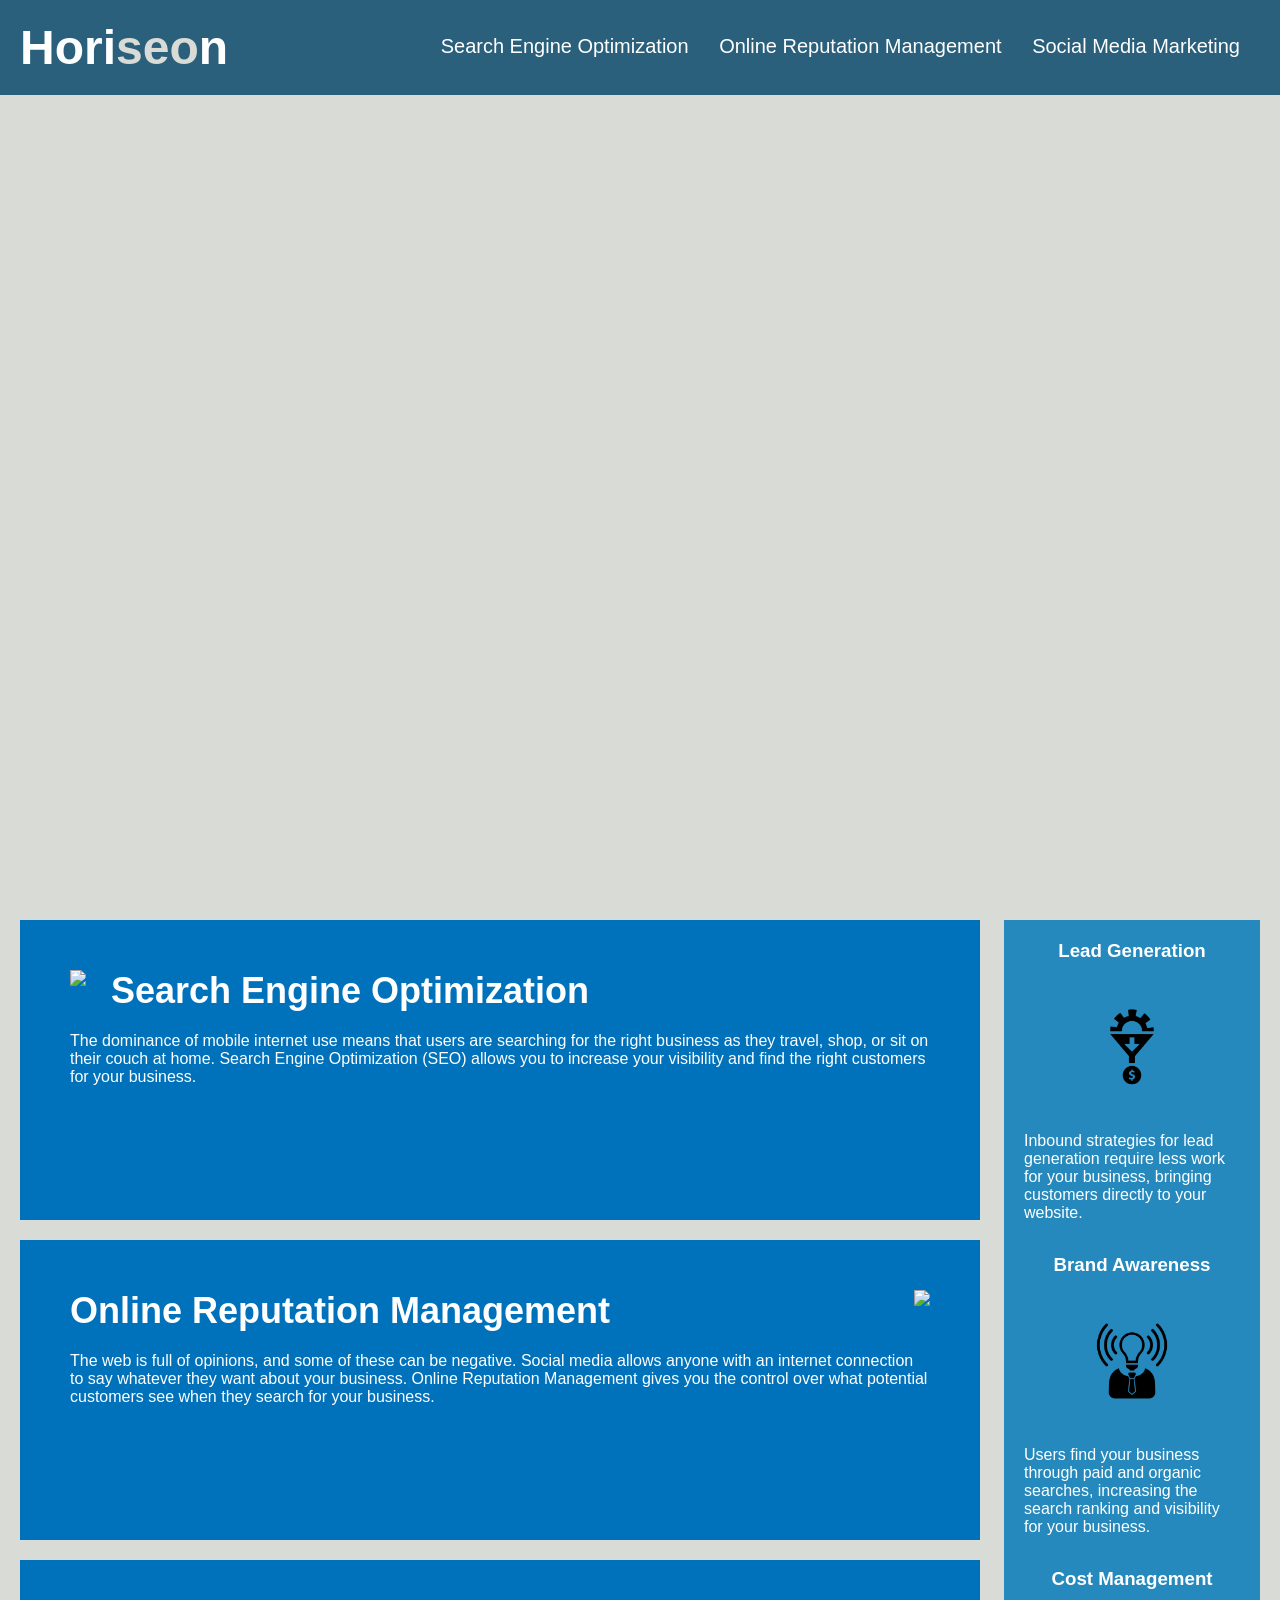
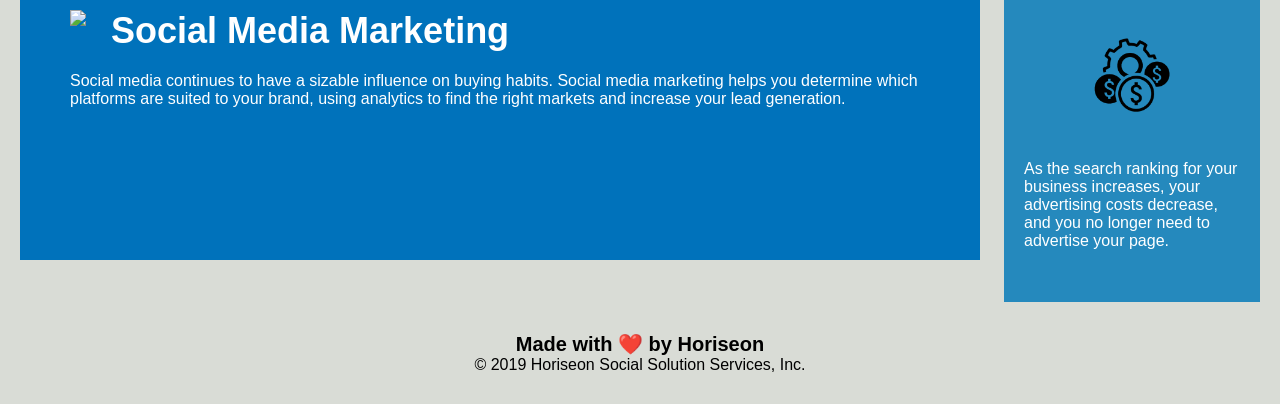
==== Develop/index.html @ eea46bdd "Basic semantic elements fixed and initial CSS optimization" ====
<!DOCTYPE html>
<html lang="en-us">
  <head>
    <meta charset="UTF-8" />
    <link rel="stylesheet" href="./assets/css/style.css" />
    <title>Horiseon - Marketing Agency</title>
  </head>

  <body>
    <header>
      <h1>Hori<span class="seo">seo</span>n</h1>
      <div>
        <ul>
          <li>
            <a href="#search-engine-optimization">Search Engine Optimization</a>
          </li>
          <li>
            <a href="#online-reputation-management"
              >Online Reputation Management</a
            >
          </li>
          <li>
            <a href="#social-media-marketing">Social Media Marketing</a>
          </li>
        </ul>
      </div>
    </header>
    <div class="hero"></div>
    <div class="content">
      <div class="search-engine-optimization">
        <img
          src="./assets/images/search-engine-optimization.jpg"
          class="float-left"
        />
        <h2>Search Engine Optimization</h2>
        <p>
          The dominance of mobile internet use means that users are searching
          for the right business as they travel, shop, or sit on their couch at
          home. Search Engine Optimization (SEO) allows you to increase your
          visibility and find the right customers for your business.
        </p>
      </div>
      <div
        id="online-reputation-management"
        class="online-reputation-management"
      >
        <img
          src="./assets/images/online-reputation-management.jpg"
          class="float-right"
        />
        <h2>Online Reputation Management</h2>
        <p>
          The web is full of opinions, and some of these can be negative. Social
          media allows anyone with an internet connection to say whatever they
          want about your business. Online Reputation Management gives you the
          control over what potential customers see when they search for your
          business.
        </p>
      </div>
      <div id="social-media-marketing" class="social-media-marketing">
        <img
          src="./assets/images/social-media-marketing.jpg"
          class="float-left"
        />
        <h2>Social Media Marketing</h2>
        <p>
          Social media continues to have a sizable influence on buying habits.
          Social media marketing helps you determine which platforms are suited
          to your brand, using analytics to find the right markets and increase
          your lead generation.
        </p>
      </div>
    </div>
    <div class="benefits">
      <div>
        <h3>Lead Generation</h3>
        <img src="./assets/images/lead-generation.png" />
        <p>
          Inbound strategies for lead generation require less work for your
          business, bringing customers directly to your website.
        </p>
      </div>
      <div>
        <h3>Brand Awareness</h3>
        <img src="./assets/images/brand-awareness.png" />
        <p>
          Users find your business through paid and organic searches, increasing
          the search ranking and visibility for your business.
        </p>
      </div>
      <div>
        <h3>Cost Management</h3>
        <img src="./assets/images/cost-management.png" />
        <p>
          As the search ranking for your business increases, your advertising
          costs decrease, and you no longer need to advertise your page.
        </p>
      </div>
    </div>
    <footer>
      <h2>Made with ❤️️ by Horiseon</h2>
      <p>&copy; 2019 Horiseon Social Solution Services, Inc.</p>
    </footer>
  </body>
</html>
---- Develop/assets/css/style.css ----
* {
  box-sizing: border-box;
  padding: 0;
  margin: 0;
}

body {
  background-color: #d9dcd6;
}

header {
  padding: 20px;
  font-family: "Trebuchet MS", "Lucida Sans Unicode", "Lucida Grande",
    "Lucida Sans", Arial, sans-serif;
  background-color: #2a607c;
  color: #ffffff;

  & h1 {
    display: inline-block;
    font-size: 48px;
  }

  & .seo {
    color: #d9dcd6;
  }

  & div {
    padding-top: 15px;
    margin-right: 20px;
    float: right;
    font-family: "Gill Sans", "Gill Sans MT", Calibri, "Trebuchet MS",
      sans-serif;
    font-size: 20px;

    & ul {
      list-style-type: none;

      & li {
        display: inline-block;
        margin-left: 25px;
      }
    }
  }
}

a {
  color: #ffffff;
  text-decoration: none;
}

p {
  font-size: 16px;
}

footer {
  padding: 30px;
  clear: both;
  font-family: "Trebuchet MS", "Lucida Sans Unicode", "Lucida Grande",
    "Lucida Sans", Arial, sans-serif;
  text-align: center;

  & h2 {
    font-size: 20px;
  }
}

.hero {
  height: 800px;
  width: 100%;
  margin-bottom: 25px;
  background-image: url("../images/digital-marketing-meeting.jpg");
  background-size: cover;
  background-position: center;
}

.float-left {
  float: left;
  margin-right: 25px;
}

.float-right {
  float: right;
  margin-left: 25px;
}

.content {
  width: 75%;
  display: inline-block;
  margin-left: 20px;
}

.benefits {
  margin-right: 20px;
  padding: 20px;
  clear: both;
  float: right;
  width: 20%;
  height: 100%;
  font-family: "Gill Sans", "Gill Sans MT", Calibri, "Trebuchet MS", sans-serif;
  background-color: #2589bd;

  & div {
    margin-bottom: 32px;
    color: #ffffff;

    & h3 {
      margin-bottom: 10px;
      text-align: center;
    }

    & img {
      display: block;
      margin: 10px auto;
      max-width: 150px;
    }
  }
}

.search-engine-optimization {
  margin-bottom: 20px;
  padding: 50px;
  height: 300px;
  font-family: "Gill Sans", "Gill Sans MT", Calibri, "Trebuchet MS", sans-serif;
  background-color: #0072bb;
  color: #ffffff;
}

.online-reputation-management {
  margin-bottom: 20px;
  padding: 50px;
  height: 300px;
  font-family: "Gill Sans", "Gill Sans MT", Calibri, "Trebuchet MS", sans-serif;
  background-color: #0072bb;
  color: #ffffff;
}

.social-media-marketing {
  margin-bottom: 20px;
  padding: 50px;
  height: 300px;
  font-family: "Gill Sans", "Gill Sans MT", Calibri, "Trebuchet MS", sans-serif;
  background-color: #0072bb;
  color: #ffffff;
}

.search-engine-optimization img {
  max-height: 200px;
}

.online-reputation-management img {
  max-height: 200px;
}

.social-media-marketing img {
  max-height: 200px;
}

.search-engine-optimization h2 {
  margin-bottom: 20px;
  font-size: 36px;
}

.online-reputation-management h2 {
  margin-bottom: 20px;
  font-size: 36px;
}

.social-media-marketing h2 {
  margin-bottom: 20px;
  font-size: 36px;
}
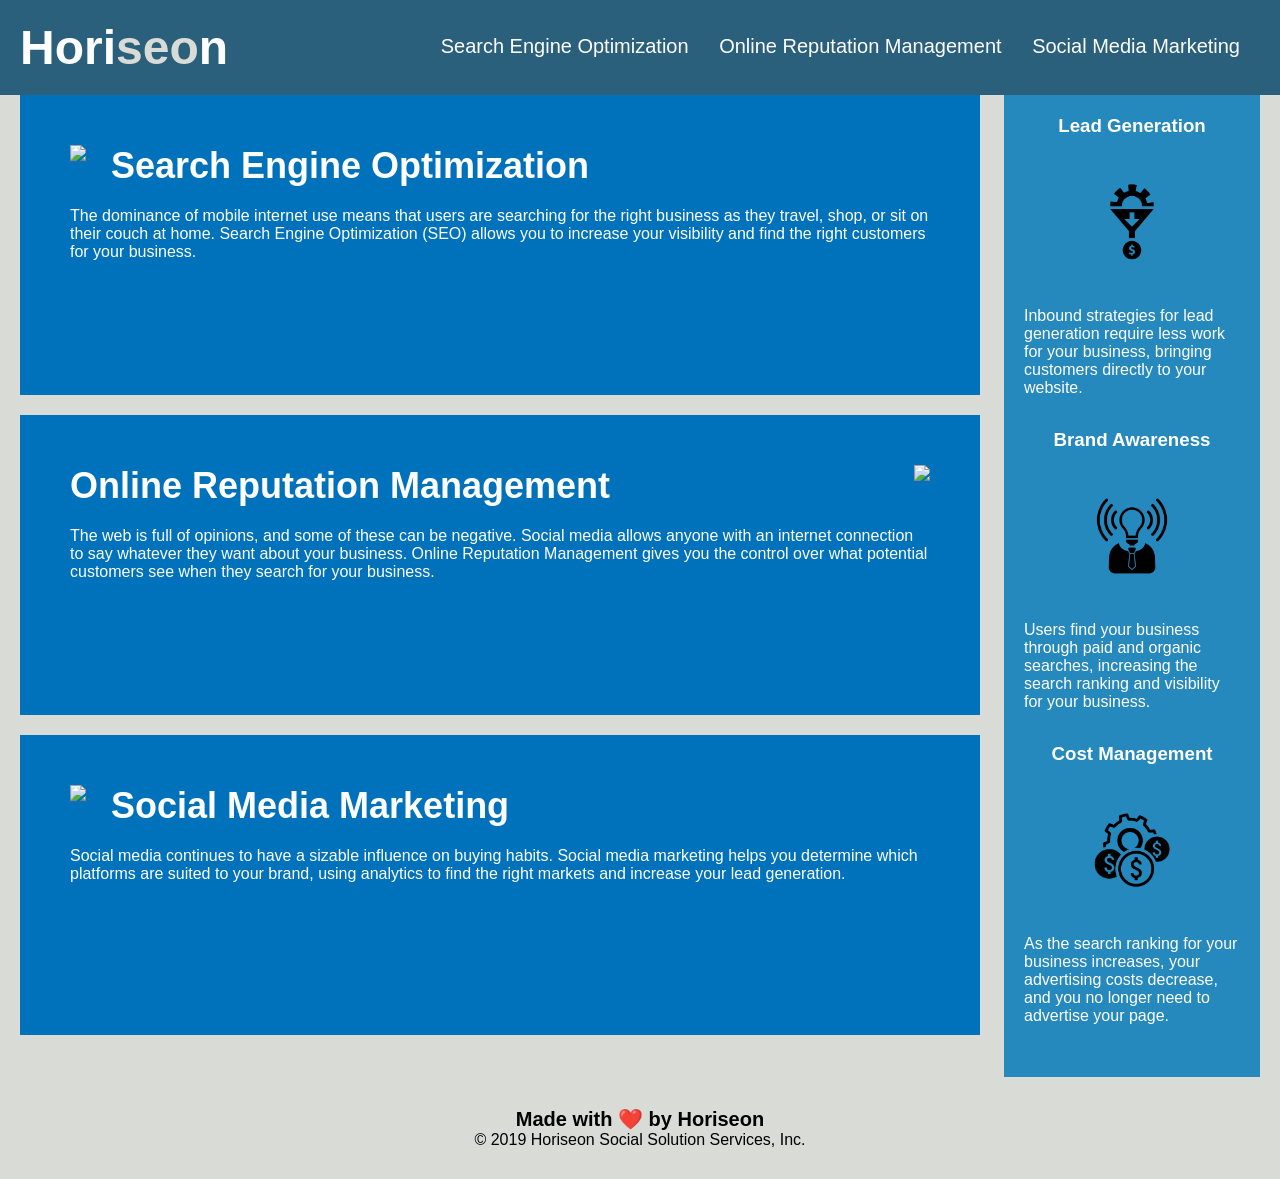
==== commit 6d668eb7: "CSS optimization finalized" ====
--- a/Develop/index.html
+++ b/Develop/index.html
@@ -25,78 +25,77 @@
         </ul>
       </div>
     </header>
-    <div class="hero"></div>
-    <div class="content">
-      <div class="search-engine-optimization">
-        <img
-          src="./assets/images/search-engine-optimization.jpg"
-          class="float-left"
-        />
-        <h2>Search Engine Optimization</h2>
-        <p>
-          The dominance of mobile internet use means that users are searching
-          for the right business as they travel, shop, or sit on their couch at
-          home. Search Engine Optimization (SEO) allows you to increase your
-          visibility and find the right customers for your business.
-        </p>
+    <main>
+      <div class="hero"></div>
+      <div class="content">
+        <div id="search-engine-optimization">
+          <img
+            src="./assets/images/search-engine-optimization.jpg"
+            class="float-left"
+          />
+          <h2>Search Engine Optimization</h2>
+          <p>
+            The dominance of mobile internet use means that users are searching
+            for the right business as they travel, shop, or sit on their couch
+            at home. Search Engine Optimization (SEO) allows you to increase
+            your visibility and find the right customers for your business.
+          </p>
+        </div>
+        <div id="online-reputation-management">
+          <img
+            src="./assets/images/online-reputation-management.jpg"
+            class="float-right"
+          />
+          <h2>Online Reputation Management</h2>
+          <p>
+            The web is full of opinions, and some of these can be negative.
+            Social media allows anyone with an internet connection to say
+            whatever they want about your business. Online Reputation Management
+            gives you the control over what potential customers see when they
+            search for your business.
+          </p>
+        </div>
+        <div id="social-media-marketing">
+          <img
+            src="./assets/images/social-media-marketing.jpg"
+            class="float-left"
+          />
+          <h2>Social Media Marketing</h2>
+          <p>
+            Social media continues to have a sizable influence on buying habits.
+            Social media marketing helps you determine which platforms are
+            suited to your brand, using analytics to find the right markets and
+            increase your lead generation.
+          </p>
+        </div>
       </div>
-      <div
-        id="online-reputation-management"
-        class="online-reputation-management"
-      >
-        <img
-          src="./assets/images/online-reputation-management.jpg"
-          class="float-right"
-        />
-        <h2>Online Reputation Management</h2>
-        <p>
-          The web is full of opinions, and some of these can be negative. Social
-          media allows anyone with an internet connection to say whatever they
-          want about your business. Online Reputation Management gives you the
-          control over what potential customers see when they search for your
-          business.
-        </p>
+      <div class="benefits">
+        <div>
+          <h3>Lead Generation</h3>
+          <img src="./assets/images/lead-generation.png" />
+          <p>
+            Inbound strategies for lead generation require less work for your
+            business, bringing customers directly to your website.
+          </p>
+        </div>
+        <div>
+          <h3>Brand Awareness</h3>
+          <img src="./assets/images/brand-awareness.png" />
+          <p>
+            Users find your business through paid and organic searches,
+            increasing the search ranking and visibility for your business.
+          </p>
+        </div>
+        <div>
+          <h3>Cost Management</h3>
+          <img src="./assets/images/cost-management.png" />
+          <p>
+            As the search ranking for your business increases, your advertising
+            costs decrease, and you no longer need to advertise your page.
+          </p>
+        </div>
       </div>
-      <div id="social-media-marketing" class="social-media-marketing">
-        <img
-          src="./assets/images/social-media-marketing.jpg"
-          class="float-left"
-        />
-        <h2>Social Media Marketing</h2>
-        <p>
-          Social media continues to have a sizable influence on buying habits.
-          Social media marketing helps you determine which platforms are suited
-          to your brand, using analytics to find the right markets and increase
-          your lead generation.
-        </p>
-      </div>
-    </div>
-    <div class="benefits">
-      <div>
-        <h3>Lead Generation</h3>
-        <img src="./assets/images/lead-generation.png" />
-        <p>
-          Inbound strategies for lead generation require less work for your
-          business, bringing customers directly to your website.
-        </p>
-      </div>
-      <div>
-        <h3>Brand Awareness</h3>
-        <img src="./assets/images/brand-awareness.png" />
-        <p>
-          Users find your business through paid and organic searches, increasing
-          the search ranking and visibility for your business.
-        </p>
-      </div>
-      <div>
-        <h3>Cost Management</h3>
-        <img src="./assets/images/cost-management.png" />
-        <p>
-          As the search ranking for your business increases, your advertising
-          costs decrease, and you no longer need to advertise your page.
-        </p>
-      </div>
-    </div>
+    </main>
     <footer>
       <h2>Made with ❤️️ by Horiseon</h2>
       <p>&copy; 2019 Horiseon Social Solution Services, Inc.</p>
--- a/Develop/assets/css/style.css
+++ b/Develop/assets/css/style.css
@@ -64,7 +64,7 @@
   }
 }
 
-.hero {
+.headerImage {
   height: 800px;
   width: 100%;
   margin-bottom: 25px;
@@ -87,6 +87,25 @@
   width: 75%;
   display: inline-block;
   margin-left: 20px;
+
+  & h2 {
+    margin-bottom: 20px;
+    font-size: 36px;
+  }
+
+  & img {
+    max-height: 200px;
+  }
+
+  & div {
+    margin-bottom: 20px;
+    padding: 50px;
+    height: 300px;
+    font-family: "Gill Sans", "Gill Sans MT", Calibri, "Trebuchet MS",
+      sans-serif;
+    background-color: #0072bb;
+    color: #ffffff;
+  }
 }
 
 .benefits {
@@ -115,57 +134,3 @@
     }
   }
 }
-
-.search-engine-optimization {
-  margin-bottom: 20px;
-  padding: 50px;
-  height: 300px;
-  font-family: "Gill Sans", "Gill Sans MT", Calibri, "Trebuchet MS", sans-serif;
-  background-color: #0072bb;
-  color: #ffffff;
-}
-
-.online-reputation-management {
-  margin-bottom: 20px;
-  padding: 50px;
-  height: 300px;
-  font-family: "Gill Sans", "Gill Sans MT", Calibri, "Trebuchet MS", sans-serif;
-  background-color: #0072bb;
-  color: #ffffff;
-}
-
-.social-media-marketing {
-  margin-bottom: 20px;
-  padding: 50px;
-  height: 300px;
-  font-family: "Gill Sans", "Gill Sans MT", Calibri, "Trebuchet MS", sans-serif;
-  background-color: #0072bb;
-  color: #ffffff;
-}
-
-.search-engine-optimization img {
-  max-height: 200px;
-}
-
-.online-reputation-management img {
-  max-height: 200px;
-}
-
-.social-media-marketing img {
-  max-height: 200px;
-}
-
-.search-engine-optimization h2 {
-  margin-bottom: 20px;
-  font-size: 36px;
-}
-
-.online-reputation-management h2 {
-  margin-bottom: 20px;
-  font-size: 36px;
-}
-
-.social-media-marketing h2 {
-  margin-bottom: 20px;
-  font-size: 36px;
-}
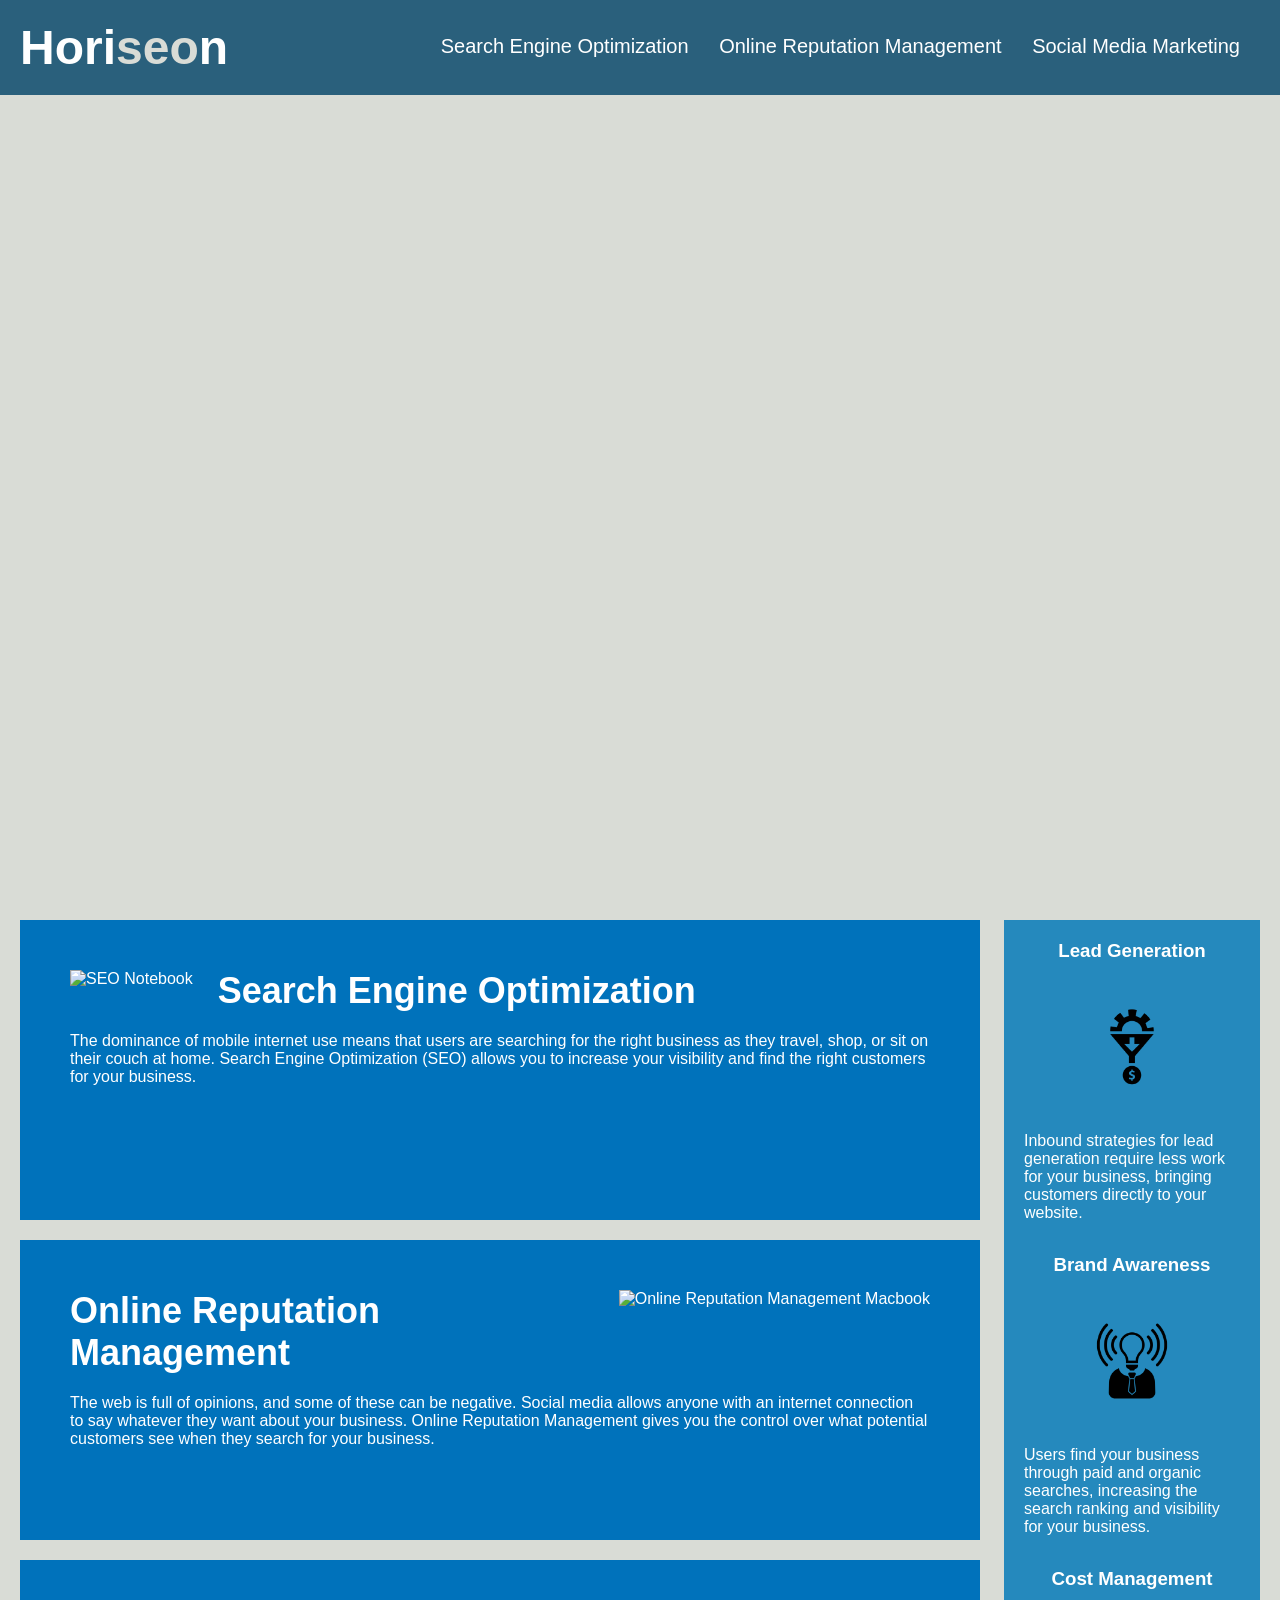
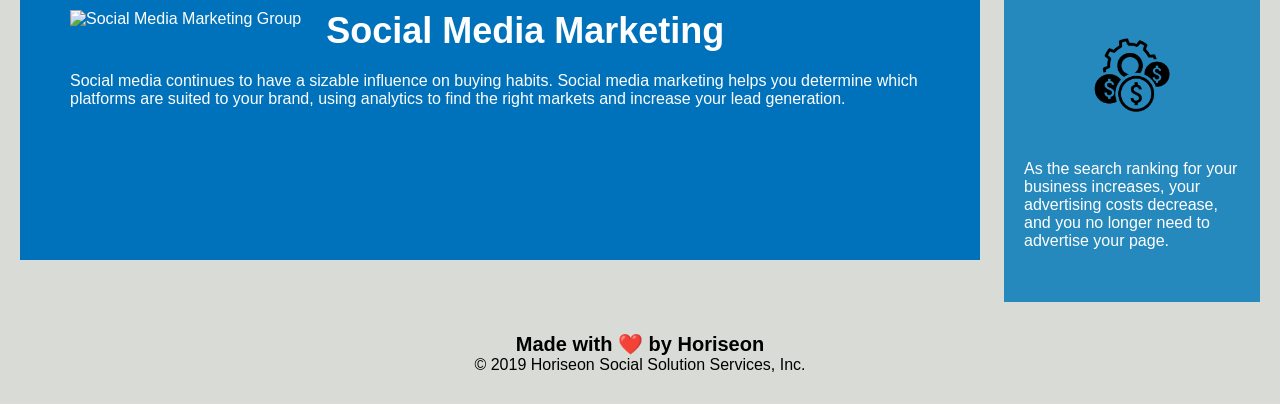
==== commit 567b1496: "Adding alt tag to img elements" ====
--- a/Develop/index.html
+++ b/Develop/index.html
@@ -26,10 +26,11 @@
       </div>
     </header>
     <main>
-      <div class="hero"></div>
+      <div class="headerImage"></div>
       <div class="content">
         <div id="search-engine-optimization">
           <img
+            alt="SEO Notebook"
             src="./assets/images/search-engine-optimization.jpg"
             class="float-left"
           />
@@ -43,6 +44,7 @@
         </div>
         <div id="online-reputation-management">
           <img
+            alt="Online Reputation Management Macbook"
             src="./assets/images/online-reputation-management.jpg"
             class="float-right"
           />
@@ -57,6 +59,7 @@
         </div>
         <div id="social-media-marketing">
           <img
+            alt="Social Media Marketing Group"
             src="./assets/images/social-media-marketing.jpg"
             class="float-left"
           />
@@ -72,7 +75,10 @@
       <div class="benefits">
         <div>
           <h3>Lead Generation</h3>
-          <img src="./assets/images/lead-generation.png" />
+          <img
+            alt="Lead Generation Icon"
+            src="./assets/images/lead-generation.png"
+          />
           <p>
             Inbound strategies for lead generation require less work for your
             business, bringing customers directly to your website.
@@ -80,7 +86,10 @@
         </div>
         <div>
           <h3>Brand Awareness</h3>
-          <img src="./assets/images/brand-awareness.png" />
+          <img
+            alt="Brand Awareness Icon"
+            src="./assets/images/brand-awareness.png"
+          />
           <p>
             Users find your business through paid and organic searches,
             increasing the search ranking and visibility for your business.
@@ -88,7 +97,10 @@
         </div>
         <div>
           <h3>Cost Management</h3>
-          <img src="./assets/images/cost-management.png" />
+          <img
+            alt="Cost Management Icon"
+            src="./assets/images/cost-management.png"
+          />
           <p>
             As the search ranking for your business increases, your advertising
             costs decrease, and you no longer need to advertise your page.
